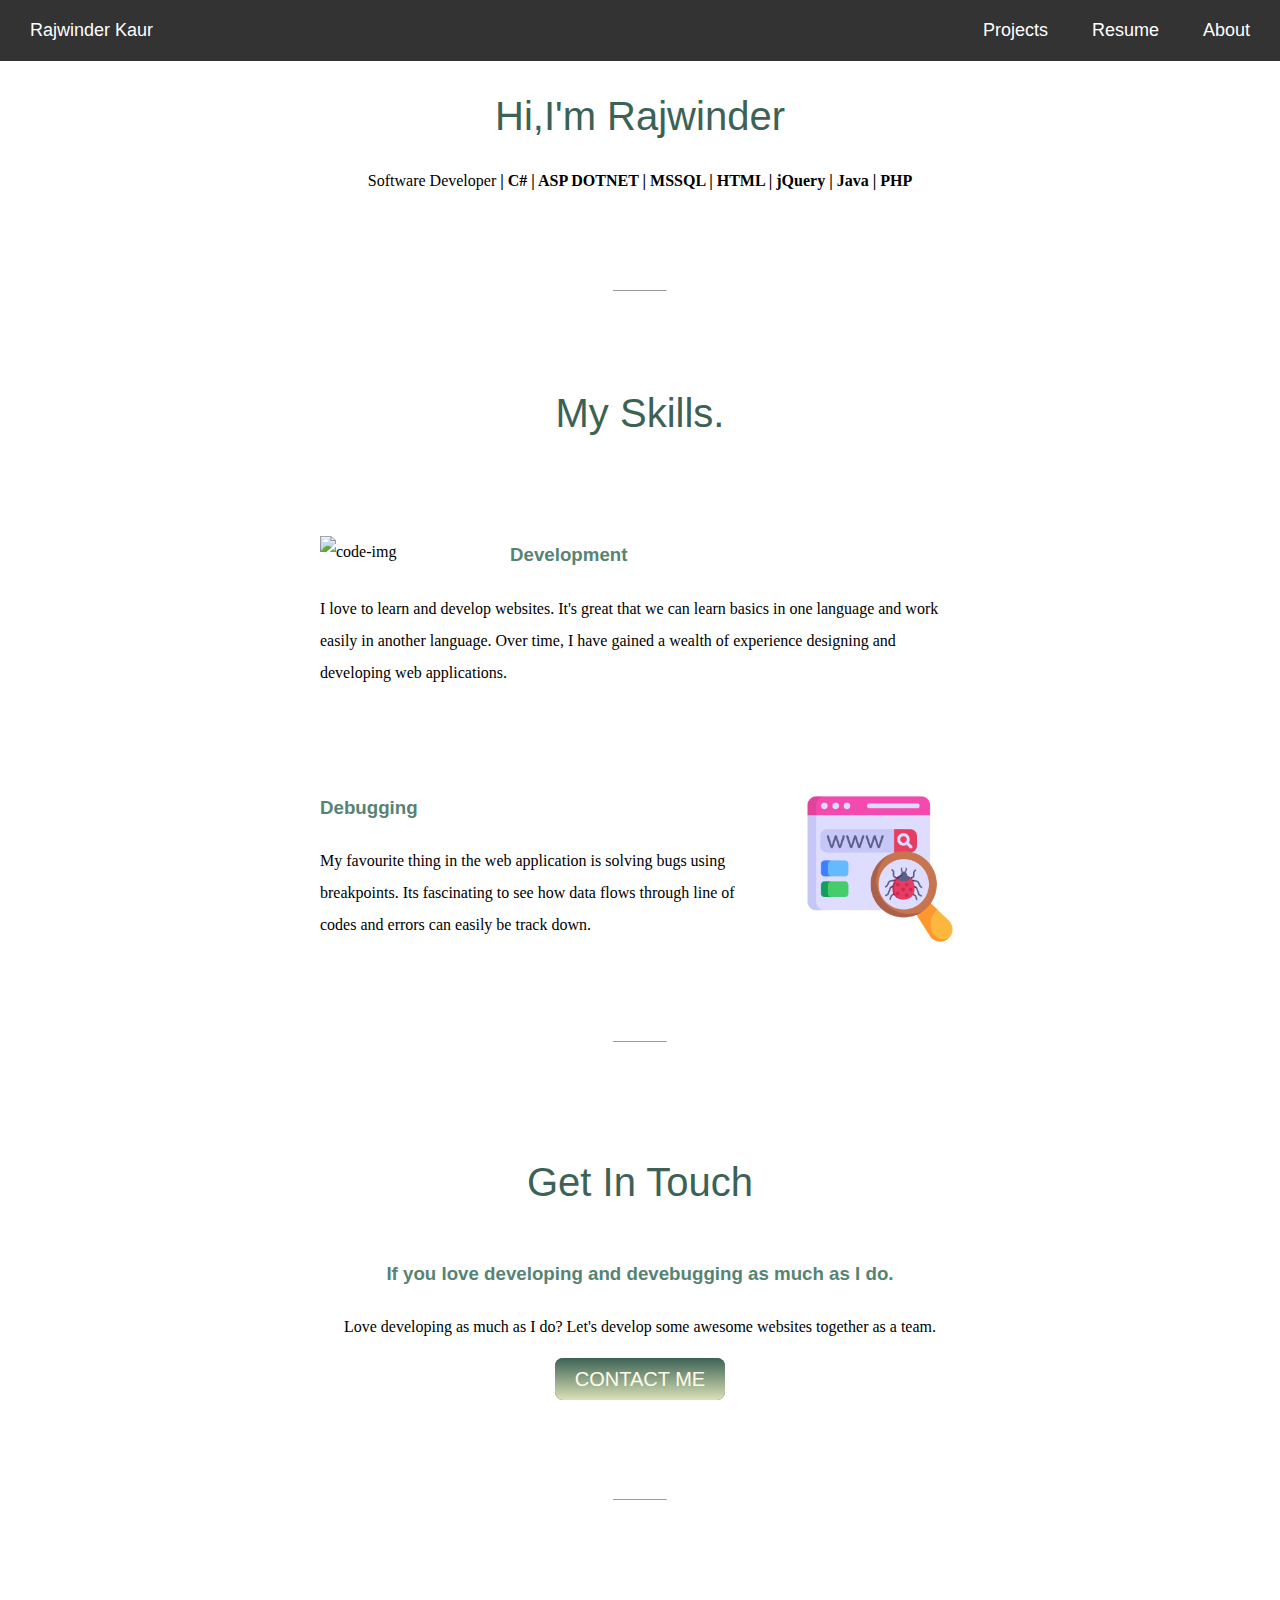
==== about.html @ 6b4570a9 "added projects, Resume and about content" ====
<!DOCTYPE html>
<html>

<head>
    <meta charset="UTF-8">
    <title>Rajwinder personal site</title>
  <link rel="stylesheet" href="css/styles.css">
  <!-- <link rel="icon" href="favicon.ico"> -->
  
  <!-- <link rel="preconnect" href="https://fonts.googleapis.com"><link rel="preconnect" href="https://fonts.gstatic.com" crossorigin><link href="https://fonts.googleapis.com/css2?family=Merriweather&family=Montserrat&family=Sacramento&display=swap" rel="stylesheet"> -->
</head>
<body>

    <div class="navbar">
        <div class="navbar-left">
            <a href="file:///Users/rajwinderkaur/Documents/workspace/PersonelWebsite/personal-site/index.html#home">Rajwinder Kaur</a>
        </div>
        <div class="navbar-right">
            <ul>
                <li><a href="projects.html">Projects</a></li>
                <li><a href="Resume.pdf">Resume</a></li>
                <li><a href="about.html">About</a></li>
            </ul>
        </div>
    </div>


    <div class="middle-container">
        <div class="profile"> 
          <h2>Hi,I'm Rajwinder</h2>
          Software
                            Developer</a><strong> | C# | ASP DOTNET | MSSQL | HTML | jQuery | Java | PHP</strong> </em>
                </p>
        </div>
        <hr>

        <div class="skills">
          <h2>My Skills.</h2>
          <div class="skill-row">
            <img class="develop-img" src="https://media3.giphy.com/media/26n7b7PjSOZJwVCmY/giphy.gif?cid=ecf05e47xksgyxcmdnj453rkwgwq5mwbppb03le8pw8mxw1b&rid=giphy.gif&ct=g" alt="code-img">
            <h3>Development</h3>
            <p>I love to learn and develop websites. It's great that we can learn basics in one language and work easily in another language. Over time, I have gained a wealth of experience designing and developing web applications.</p>
          </div>
          <div class="skill-row">
            <img class="debug-img" src="images/debug.png" alt="debug-img">
            <h3>Debugging</h3>
            <p>My favourite thing in the web application is solving bugs using breakpoints. Its fascinating to see how data flows through line of codes and errors can easily be track down. </p>
          </div>
        </div>

        <hr>
        <div class="contact-me">
          <h2>Get In Touch</h2>
          <h3>If you love developing and devebugging as much as I do.</h3>
          <p>Love developing as much as I do? Let's develop some awesome websites together as a team.</p>
          <a class="btn" href="mailto:rajwinderaujla061@gmail.com">CONTACT ME</a>
        </div>
        <hr>
      </div>
      
      
     
</body>
</html>
---- css/styles.css ----
body {
     margin: 0;
     text-align: center;
     font-family: 'Merriweather', serif;
}

h1{
    /* if a block elemnt has a width and it needs to center then use margin: 0 auto 0 auto; */
  /* width: 10%;
 margin: 0 auto;
 
 16px = 100% = 1em; */
  font-weight: 400;
  margin: 50px auto 0 auto;
  color: #212121;
font-family: sans-serif;;
line-height: 2;
}

h2{
    color: #3C6255;
    font-size: 2.5rem;
    font-family: 'Montserrat', sans-serif;
    font-weight: normal;
}

h3{
    color: #578373;
    font-family: 'Montserrat', sans-serif;
}

.skill-row {
   width: 50%;
   margin: 100px auto;
   text-align: left;
   line-height: 2;
}

.develop-img{
    width: 25%;
    float: left;
    margin-right: 30px;

}

.debug-img{
    width: 25%;
    float: right;
    margin-left : 30px;
   
}

hr {
   border-style: dotted #3C6255 6px;
   border-bottom: none;
   width: 4%;
   margin: 100px auto;
   color: grey;
}
.profile-img {
    width: 12%;
    margin-top: 50px;
}

.btn {
    background: #3C6255;
    background-image: -webkit-linear-gradient(top, #3C6255, #DAE2B6);
    background-image: -moz-linear-gradient(top, #3C6255, #DAE2B6);
    background-image: -ms-linear-gradient(top, #3C6255, #DAE2B6);
    background-image: -o-linear-gradient(top, #3C6255, #DAE2B6);
    background-image: linear-gradient(to bottom, #3C6255, #DAE2B6);
    -webkit-border-radius: 8;
    -moz-border-radius: 8;
    border-radius: 8px;
    font-family: Arial;
    color: #ffffff;
    font-size: 20px;
    margin-top: 20px;
    padding: 10px 20px 10px 20px;
    text-decoration: none;
  }
  
  .btn:hover {
    background: #DAE2B6;
    background-image: -webkit-linear-gradient(top, #DAE2B6, #3C6255);
    background-image: -moz-linear-gradient(top, #DAE2B6, #3C6255);
    background-image: -ms-linear-gradient(top, #DAE2B6, #3C6255);
    background-image: -o-linear-gradient(top, #DAE2B6, #3C6255);
    background-image: linear-gradient(to bottom, #DAE2B6, #3C6255);
    text-decoration: none;
  }

.contact-me{
    line-height: 2;
}

.bottom-container {
    background-color: #3C6255;
    margin-top: 50px;
    padding-top: 30px;
}

.footer-copyright{
    color: #EAF6F6;
    font-size: 0.75rem;
    padding: 10px 0;
    margin-top: 12px;
    margin-bottom: 0px;
    padding-bottom: 0px;
}

.contact-me a {
    color: #FFFBE9;
    margin-right: 5px;
    font-family: 'Montserrat', sans-serif;
    margin: 10px 20px;
    text-decoration: none;
    bottom: 20px;
}

a:hover{
    color: #EAF6F6;
} 

.develop-skill-description{
    clear: left;
}

.debug-skill-description{
    clear: right;
}


.navbar {
    display: flex;
    align-items: center; /* Align items vertically */
    justify-content: space-between; /* Space out items evenly */
    background-color: #333;
    color: white;
    padding: 10px 20px;
}

.navbar-left {
    display: flex;
    align-items: center;
    font-family: 'Montserrat', sans-serif;
}

.navbar-left a {
    color: white;
    text-decoration: none;
    font-size: 18px; /* Increase font size */
    padding: 10px; /* Increase padding */
    font-family: 'Montserrat', sans-serif;
}

.navbar-right ul {
    list-style-type: none;
    padding: 0;
    margin: 0;
}

.navbar-right ul li {
    display: inline;
    margin-left: 20px; /* Add spacing between list items */
}

.navbar-right ul li:first-child {
    margin-left: 0; /* Remove left margin from the first list item */
}

.navbar-right ul li a {
    color: white;
    text-decoration: none;
    font-size: 18px; /* Increase font size */
    padding: 10px; /* Increase padding */
    font-family: 'Montserrat', sans-serif;
}


.navbar a:hover {
    color: black;
}

/* Style for the main content */
.content {
    text-align: center;
    padding: 20px 30px;
}

/* Style for the image */
.content img {
    max-width: 100%;
    height: 200px; /* Set the height to 50px */
    margin-bottom: 20px;
    display: block; /* Center the image */
    margin-left: auto;
    margin-right: auto;
    margin-top: 150px;
}

.content p {
    color: #212121;
    font-family: 'Montserrat', sans-serif;
}

.content ul li a i {
    font-size: 3.2rem;
}

.content ul li a {
    color: #212121;
}

.content ul {
    list-style: none;
    display: flex; /* Use flexbox to arrange items horizontally */
    justify-content: center; /* Align items horizontally in the center */
    margin-right: 20px;
}

.content li {
    margin-right: 20px; /* Add spacing between list items */
}
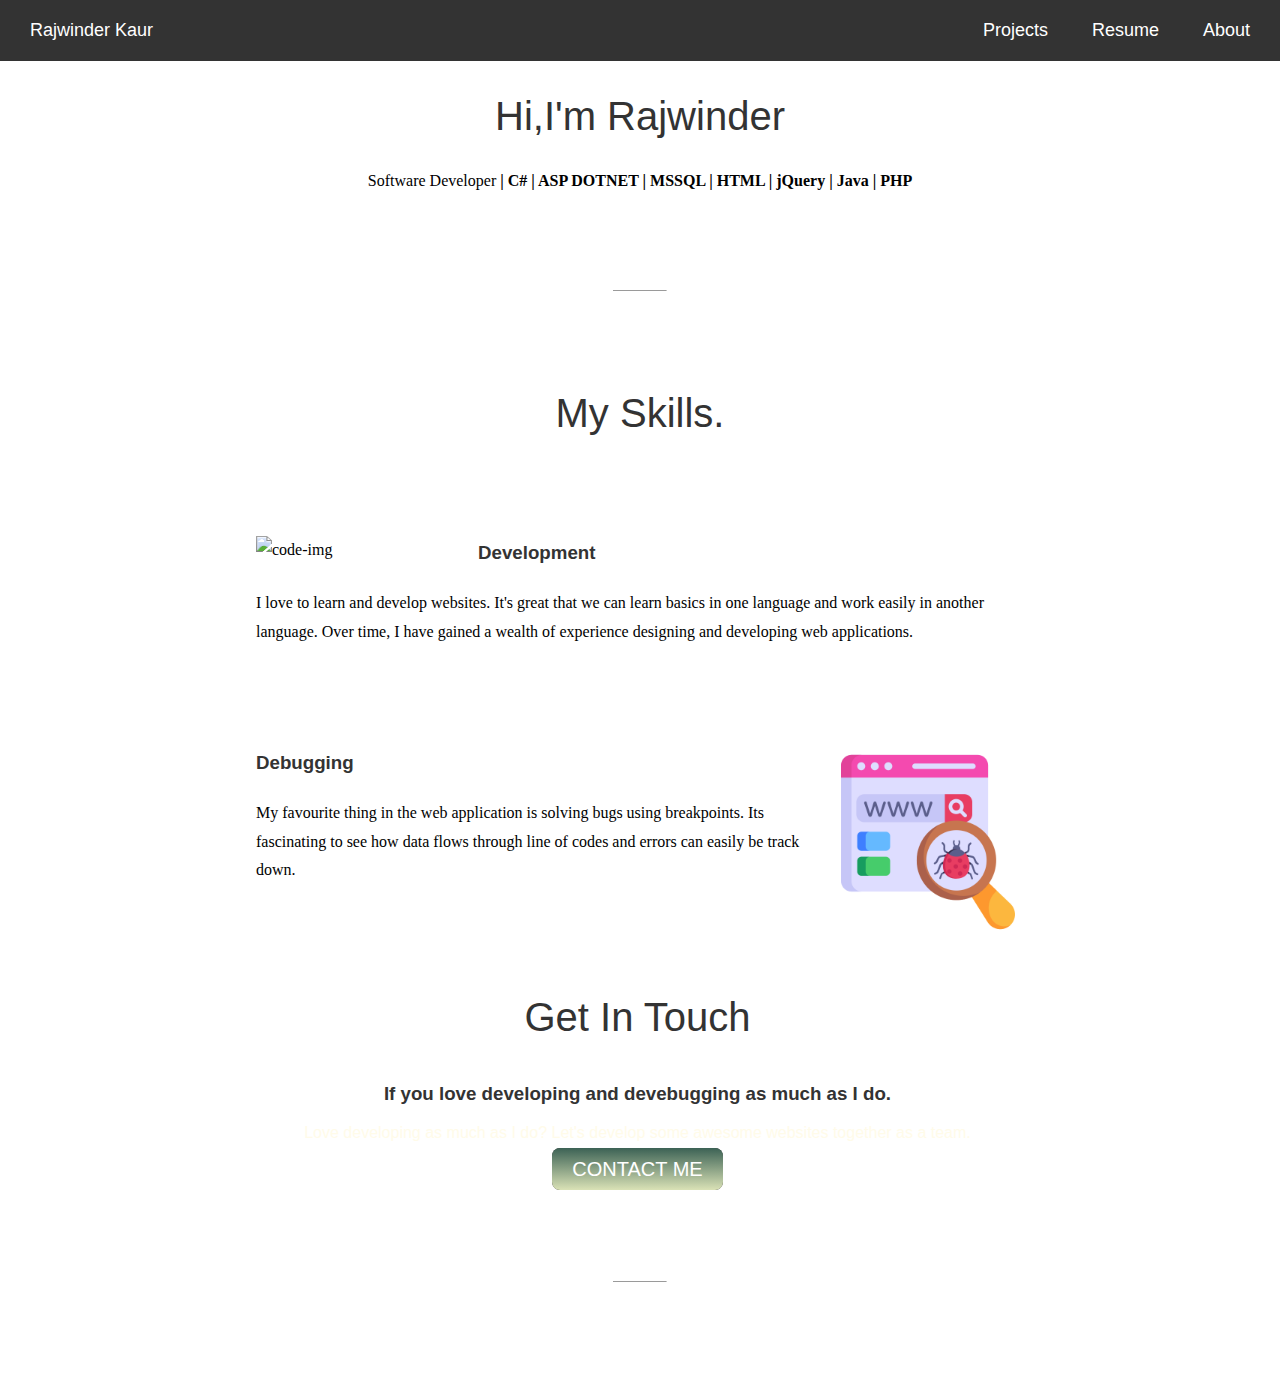
==== commit 827cf9e2: "added projects" ====
--- a/about.html
+++ b/about.html
@@ -47,8 +47,6 @@
             <p>My favourite thing in the web application is solving bugs using breakpoints. Its fascinating to see how data flows through line of codes and errors can easily be track down. </p>
           </div>
         </div>
-
-        <hr>
         <div class="contact-me">
           <h2>Get In Touch</h2>
           <h3>If you love developing and devebugging as much as I do.</h3>
--- a/css/styles.css
+++ b/css/styles.css
@@ -5,11 +5,7 @@
 }
 
 h1{
-    /* if a block elemnt has a width and it needs to center then use margin: 0 auto 0 auto; */
-  /* width: 10%;
- margin: 0 auto;
- 
- 16px = 100% = 1em; */
+
   font-weight: 400;
   margin: 50px auto 0 auto;
   color: #212121;
@@ -18,22 +14,22 @@
 }
 
 h2{
-    color: #3C6255;
+    color: #333;
     font-size: 2.5rem;
     font-family: 'Montserrat', sans-serif;
     font-weight: normal;
 }
 
 h3{
-    color: #578373;
+    color: #333;
     font-family: 'Montserrat', sans-serif;
 }
 
 .skill-row {
-   width: 50%;
+   width: 60%;
    margin: 100px auto;
    text-align: left;
-   line-height: 2;
+   line-height: 1.8;
 }
 
 .develop-img{
@@ -47,11 +43,11 @@
     width: 25%;
     float: right;
     margin-left : 30px;
-   
+    border-radius: 20px;
 }
 
 hr {
-   border-style: dotted #3C6255 6px;
+   border-style: dotted #333 6px;
    border-bottom: none;
    width: 4%;
    margin: 100px auto;
@@ -63,7 +59,7 @@
 }
 
 .btn {
-    background: #3C6255;
+    background: #333;
     background-image: -webkit-linear-gradient(top, #3C6255, #DAE2B6);
     background-image: -moz-linear-gradient(top, #3C6255, #DAE2B6);
     background-image: -ms-linear-gradient(top, #3C6255, #DAE2B6);
@@ -90,36 +86,32 @@
     text-decoration: none;
   }
 
-.contact-me{
-    line-height: 2;
-}
 
 .bottom-container {
-    background-color: #3C6255;
+    background-color: #333;
     margin-top: 50px;
     padding-top: 30px;
 }
 
-.footer-copyright{
-    color: #EAF6F6;
-    font-size: 0.75rem;
-    padding: 10px 0;
-    margin-top: 12px;
-    margin-bottom: 0px;
-    padding-bottom: 0px;
-}
-
-.contact-me a {
+
+.contact-me, .skill-row a {
     color: #FFFBE9;
     margin-right: 5px;
     font-family: 'Montserrat', sans-serif;
-    margin: 10px 20px;
     text-decoration: none;
     bottom: 20px;
 }
 
+.contact-me h2{
+    padding: 10px 20px 10px 20px;
+}
+
+.skill-row a {
+    color: #333;
+}
+
 a:hover{
-    color: #EAF6F6;
+    color: #DAE2B6;
 } 
 
 .develop-skill-description{
@@ -196,7 +188,7 @@
     display: block; /* Center the image */
     margin-left: auto;
     margin-right: auto;
-    margin-top: 150px;
+    margin-top: 90px;
 }
 
 .content p {
@@ -222,3 +214,9 @@
 .content li {
     margin-right: 20px; /* Add spacing between list items */
 }
+
+
+/*project page CSS*/
+/* .skills ol{
+   list-style-type: none;
+} */
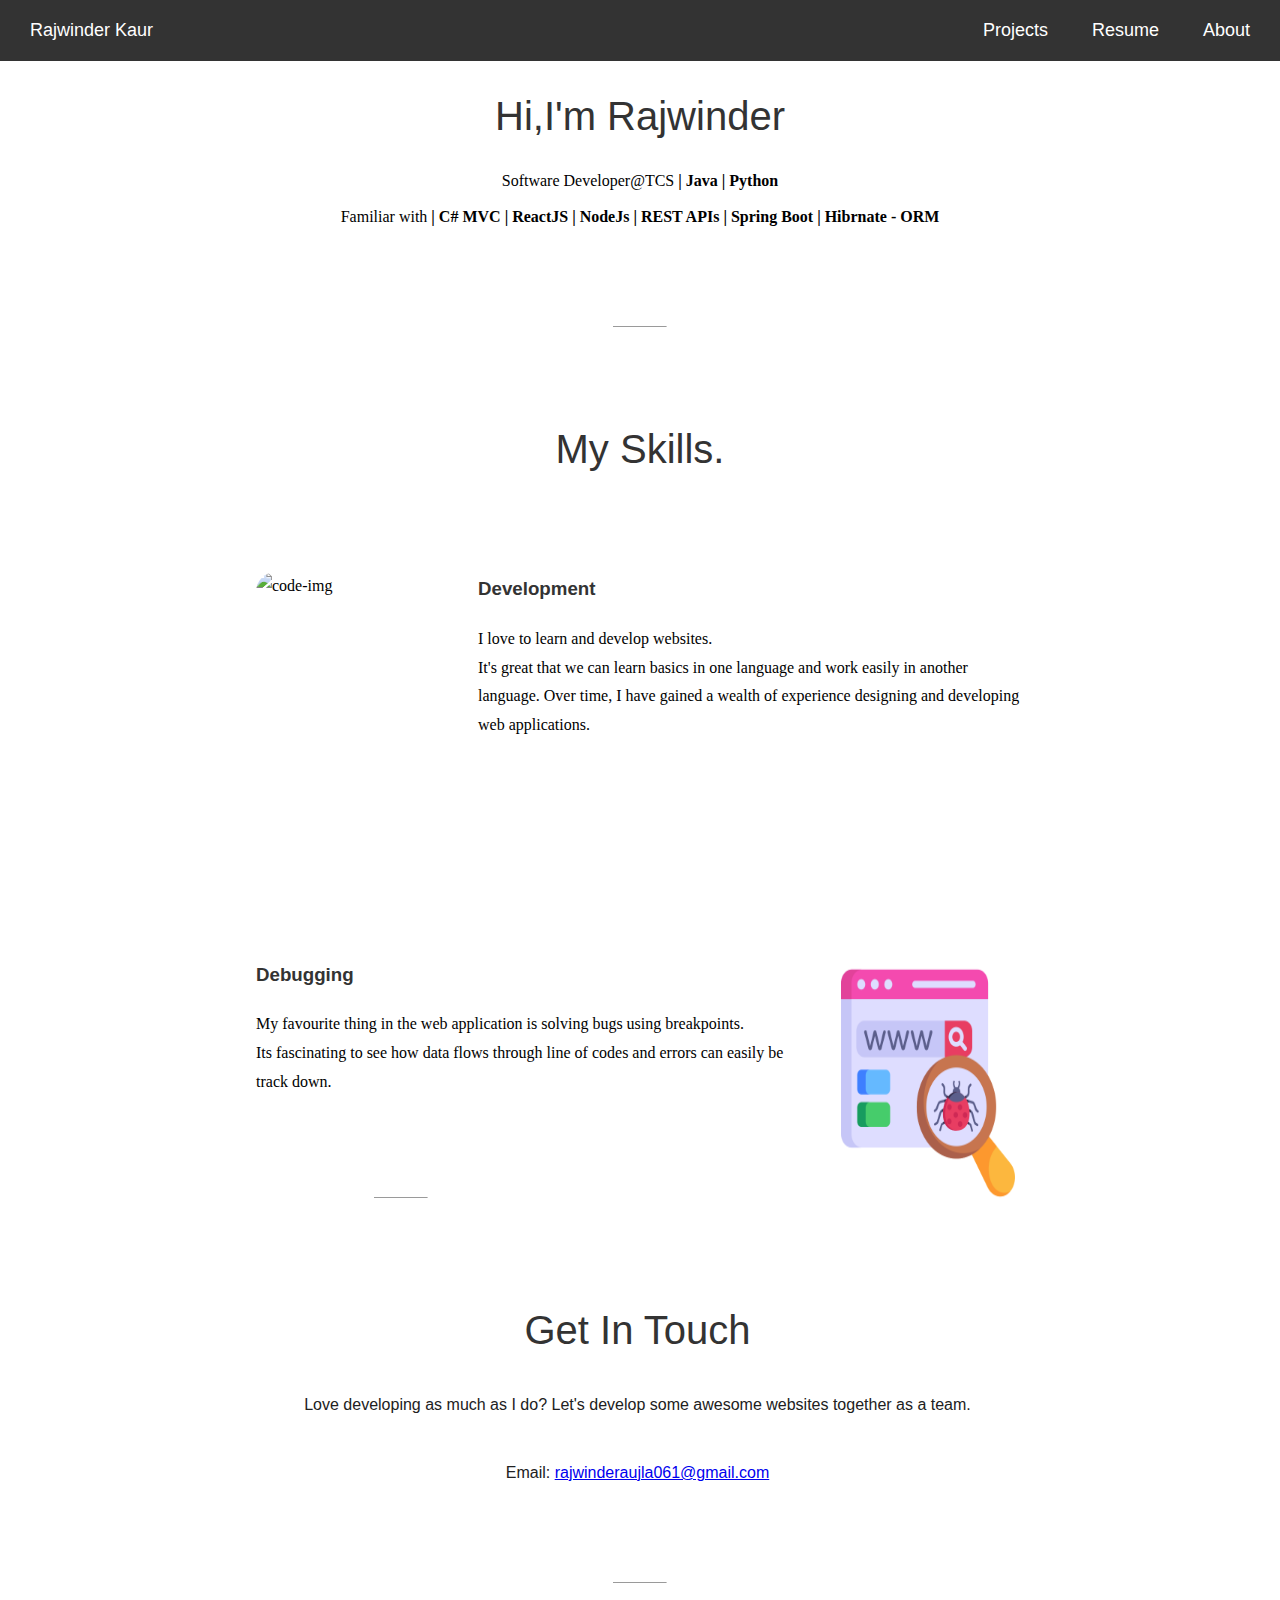
==== commit da5dc642: "Added the Project content" ====
--- a/about.html
+++ b/about.html
@@ -5,12 +5,8 @@
     <meta charset="UTF-8">
     <title>Rajwinder personal site</title>
   <link rel="stylesheet" href="css/styles.css">
-  <!-- <link rel="icon" href="favicon.ico"> -->
-  
-  <!-- <link rel="preconnect" href="https://fonts.googleapis.com"><link rel="preconnect" href="https://fonts.gstatic.com" crossorigin><link href="https://fonts.googleapis.com/css2?family=Merriweather&family=Montserrat&family=Sacramento&display=swap" rel="stylesheet"> -->
 </head>
 <body>
-
     <div class="navbar">
         <div class="navbar-left">
             <a href="file:///Users/rajwinderkaur/Documents/workspace/PersonelWebsite/personal-site/index.html#home">Rajwinder Kaur</a>
@@ -28,8 +24,8 @@
     <div class="middle-container">
         <div class="profile"> 
           <h2>Hi,I'm Rajwinder</h2>
-          Software
-                            Developer</a><strong> | C# | ASP DOTNET | MSSQL | HTML | jQuery | Java | PHP</strong> </em>
+          Software Developer@TCS <strong> | Java | Python</strong><br/><br/>
+          Familiar with <strong> | C# MVC | ReactJS | NodeJs | REST APIs | Spring Boot | Hibrnate - ORM</strong>
                 </p>
         </div>
         <hr>
@@ -39,21 +35,22 @@
           <div class="skill-row">
             <img class="develop-img" src="https://media3.giphy.com/media/26n7b7PjSOZJwVCmY/giphy.gif?cid=ecf05e47xksgyxcmdnj453rkwgwq5mwbppb03le8pw8mxw1b&rid=giphy.gif&ct=g" alt="code-img">
             <h3>Development</h3>
-            <p>I love to learn and develop websites. It's great that we can learn basics in one language and work easily in another language. Over time, I have gained a wealth of experience designing and developing web applications.</p>
+            <p>I love to learn and develop websites.<br/> It's great that we can learn basics in one language and work easily in another language. Over time, I have gained a wealth of experience designing and developing web applications.</p>
           </div>
+          <br/>
           <div class="skill-row">
             <img class="debug-img" src="images/debug.png" alt="debug-img">
             <h3>Debugging</h3>
-            <p>My favourite thing in the web application is solving bugs using breakpoints. Its fascinating to see how data flows through line of codes and errors can easily be track down. </p>
+            <p>My favourite thing in the web application is solving bugs using breakpoints. <br/>Its fascinating to see how data flows through line of codes and errors can easily be track down. </p>
           </div>
         </div>
+        <hr/>
         <div class="contact-me">
           <h2>Get In Touch</h2>
-          <h3>If you love developing and devebugging as much as I do.</h3>
           <p>Love developing as much as I do? Let's develop some awesome websites together as a team.</p>
-          <a class="btn" href="mailto:rajwinderaujla061@gmail.com">CONTACT ME</a>
+          <br/><p>Email: <a href="mailto:rajwinderaujla06@gmail.com">rajwinderaujla061@gmail.com</a></p>
         </div>
-        <hr>
+        <hr/>
       </div>
       
       
--- a/css/styles.css
+++ b/css/styles.css
@@ -1,222 +1,254 @@
 body {
-     margin: 0;
-     text-align: center;
-     font-family: 'Merriweather', serif;
-}
-
-h1{
-
+  margin: 0;
+  text-align: center;
+  font-family: "Merriweather", serif;
+}
+
+h1 {
   font-weight: 400;
   margin: 50px auto 0 auto;
   color: #212121;
-font-family: sans-serif;;
-line-height: 2;
-}
-
-h2{
-    color: #333;
-    font-size: 2.5rem;
-    font-family: 'Montserrat', sans-serif;
-    font-weight: normal;
-}
-
-h3{
-    color: #333;
-    font-family: 'Montserrat', sans-serif;
+  font-family: sans-serif;
+  line-height: 2;
+}
+
+h2 {
+  color: #333;
+  font-size: 2.5rem;
+  font-family: "Montserrat", sans-serif;
+  font-weight: normal;
+}
+
+h3 {
+  color: #333;
+  font-family: "Montserrat", sans-serif;
 }
 
 .skill-row {
-   width: 60%;
-   margin: 100px auto;
-   text-align: left;
-   line-height: 1.8;
-}
-
-.develop-img{
-    width: 25%;
-    float: left;
-    margin-right: 30px;
-
-}
-
-.debug-img{
-    width: 25%;
-    float: right;
-    margin-left : 30px;
-    border-radius: 20px;
+  width: 60%;
+  margin: 100px auto;
+  text-align: left;
+  line-height: 1.8;
+}
+
+.develop-img {
+  width: 25%;
+  float: left;
+  margin-right: 30px;
+  height: 250px;
+  border-radius: 20px;
+}
+
+.debug-img {
+  height: 250px;
+  width: 25%;
+  float: right;
+  margin-left: 30px;
+  border-radius: 20px;
 }
 
 hr {
-   border-style: dotted #333 6px;
-   border-bottom: none;
-   width: 4%;
-   margin: 100px auto;
-   color: grey;
+  border-style: dotted #333 6px;
+  border-bottom: none;
+  width: 4%;
+  margin: 100px auto;
+  color: grey;
 }
 .profile-img {
-    width: 12%;
-    margin-top: 50px;
+  width: 12%;
+  margin-top: 50px;
 }
 
 .btn {
-    background: #333;
-    background-image: -webkit-linear-gradient(top, #3C6255, #DAE2B6);
-    background-image: -moz-linear-gradient(top, #3C6255, #DAE2B6);
-    background-image: -ms-linear-gradient(top, #3C6255, #DAE2B6);
-    background-image: -o-linear-gradient(top, #3C6255, #DAE2B6);
-    background-image: linear-gradient(to bottom, #3C6255, #DAE2B6);
-    -webkit-border-radius: 8;
-    -moz-border-radius: 8;
-    border-radius: 8px;
-    font-family: Arial;
-    color: #ffffff;
-    font-size: 20px;
-    margin-top: 20px;
-    padding: 10px 20px 10px 20px;
-    text-decoration: none;
-  }
-  
-  .btn:hover {
-    background: #DAE2B6;
-    background-image: -webkit-linear-gradient(top, #DAE2B6, #3C6255);
-    background-image: -moz-linear-gradient(top, #DAE2B6, #3C6255);
-    background-image: -ms-linear-gradient(top, #DAE2B6, #3C6255);
-    background-image: -o-linear-gradient(top, #DAE2B6, #3C6255);
-    background-image: linear-gradient(to bottom, #DAE2B6, #3C6255);
-    text-decoration: none;
-  }
-
+  background: #333;
+  background-image: -webkit-linear-gradient(top, #3c6255, #dae2b6);
+  background-image: -moz-linear-gradient(top, #3c6255, #dae2b6);
+  background-image: -ms-linear-gradient(top, #3c6255, #dae2b6);
+  background-image: -o-linear-gradient(top, #3c6255, #dae2b6);
+  background-image: linear-gradient(to bottom, #3c6255, #dae2b6);
+  -webkit-border-radius: 8;
+  -moz-border-radius: 8;
+  border-radius: 8px;
+  font-family: Arial;
+  color: #ffffff;
+  font-size: 20px;
+  margin-top: 20px;
+  padding: 10px 20px 10px 20px;
+  text-decoration: none;
+}
+
+.btn:hover {
+  background: #dae2b6;
+  background-image: -webkit-linear-gradient(top, #dae2b6, #3c6255);
+  background-image: -moz-linear-gradient(top, #dae2b6, #3c6255);
+  background-image: -ms-linear-gradient(top, #dae2b6, #3c6255);
+  background-image: -o-linear-gradient(top, #dae2b6, #3c6255);
+  background-image: linear-gradient(to bottom, #dae2b6, #3c6255);
+  text-decoration: none;
+}
 
 .bottom-container {
-    background-color: #333;
-    margin-top: 50px;
-    padding-top: 30px;
-}
-
-
-.contact-me, .skill-row a {
-    color: #FFFBE9;
-    margin-right: 5px;
-    font-family: 'Montserrat', sans-serif;
-    text-decoration: none;
-    bottom: 20px;
-}
-
-.contact-me h2{
-    padding: 10px 20px 10px 20px;
-}
-
+  background-color: #333;
+  margin-top: 50px;
+  padding-top: 30px;
+}
+
+.contact-me,
 .skill-row a {
-    color: #333;
-}
-
-a:hover{
-    color: #DAE2B6;
-} 
-
-.develop-skill-description{
-    clear: left;
-}
-
-.debug-skill-description{
-    clear: right;
-}
-
+  color: #fffbe9;
+  margin-right: 5px;
+  font-family: "Montserrat", sans-serif;
+  text-decoration: none;
+  bottom: 20px;
+}
+
+.contact-me h2 {
+  padding: 10px 20px 10px 20px;
+}
+.contact-me p {
+  color: #212121;
+}
+
+.skill-row a {
+  color: lightslategray;
+  font-style: italic;
+}
+
+a:hover {
+  color: #dae2b6;
+}
+
+.develop-skill-description {
+  clear: left;
+}
+
+.debug-skill-description {
+  clear: right;
+}
 
 .navbar {
-    display: flex;
-    align-items: center; /* Align items vertically */
-    justify-content: space-between; /* Space out items evenly */
-    background-color: #333;
-    color: white;
-    padding: 10px 20px;
+  display: flex;
+  align-items: center; /* Align items vertically */
+  justify-content: space-between; /* Space out items evenly */
+  background-color: #333;
+  color: white;
+  padding: 10px 20px;
 }
 
 .navbar-left {
-    display: flex;
-    align-items: center;
-    font-family: 'Montserrat', sans-serif;
+  display: flex;
+  align-items: center;
+  font-family: "Montserrat", sans-serif;
 }
 
 .navbar-left a {
-    color: white;
-    text-decoration: none;
-    font-size: 18px; /* Increase font size */
-    padding: 10px; /* Increase padding */
-    font-family: 'Montserrat', sans-serif;
+  color: white;
+  text-decoration: none;
+  font-size: 18px; /* Increase font size */
+  padding: 10px; /* Increase padding */
+  font-family: "Montserrat", sans-serif;
 }
 
 .navbar-right ul {
-    list-style-type: none;
-    padding: 0;
-    margin: 0;
+  list-style-type: none;
+  padding: 0;
+  margin: 0;
+}
+
+.projects-type ul {
+  list-style-type: none;
+}
+
+.projects-type ul li a {
+  margin-right: 5px;
+  font-size: 1.5rem;
+  font-family: "Montserrat", sans-serif;
+  text-decoration: underline;
+  color: #333;
+}
+.projects-type a:hover {
+  color: #dae2b6;
 }
 
 .navbar-right ul li {
-    display: inline;
-    margin-left: 20px; /* Add spacing between list items */
+  display: inline;
+  margin-left: 20px; /* Add spacing between list items */
 }
 
 .navbar-right ul li:first-child {
-    margin-left: 0; /* Remove left margin from the first list item */
+  margin-left: 0; /* Remove left margin from the first list item */
 }
 
 .navbar-right ul li a {
-    color: white;
-    text-decoration: none;
-    font-size: 18px; /* Increase font size */
-    padding: 10px; /* Increase padding */
-    font-family: 'Montserrat', sans-serif;
-}
-
+  color: white;
+  text-decoration: none;
+  font-size: 18px; /* Increase font size */
+  padding: 10px; /* Increase padding */
+  font-family: "Montserrat", sans-serif;
+}
 
 .navbar a:hover {
-    color: black;
+  color: black;
 }
 
 /* Style for the main content */
 .content {
-    text-align: center;
-    padding: 20px 30px;
+  text-align: center;
+  padding: 20px 30px;
 }
 
 /* Style for the image */
 .content img {
-    max-width: 100%;
-    height: 200px; /* Set the height to 50px */
-    margin-bottom: 20px;
-    display: block; /* Center the image */
-    margin-left: auto;
-    margin-right: auto;
-    margin-top: 90px;
+  max-width: 100%;
+  height: 200px; /* Set the height to 50px */
+  margin-bottom: 20px;
+  display: block; /* Center the image */
+  margin-left: auto;
+  margin-right: auto;
+  margin-top: 90px;
 }
 
 .content p {
-    color: #212121;
-    font-family: 'Montserrat', sans-serif;
+  color: #212121;
+  font-family: "Montserrat", sans-serif;
 }
 
 .content ul li a i {
-    font-size: 3.2rem;
+  font-size: 3.2rem;
 }
 
 .content ul li a {
-    color: #212121;
+  color: #212121;
 }
 
 .content ul {
-    list-style: none;
-    display: flex; /* Use flexbox to arrange items horizontally */
-    justify-content: center; /* Align items horizontally in the center */
-    margin-right: 20px;
+  list-style: none;
+  display: flex; /* Use flexbox to arrange items horizontally */
+  justify-content: center; /* Align items horizontally in the center */
+  margin-right: 20px;
 }
 
 .content li {
-    margin-right: 20px; /* Add spacing between list items */
-}
-
+  margin-right: 20px; /* Add spacing between list items */
+}
 
 /*project page CSS*/
 /* .skills ol{
    list-style-type: none;
 } */
+
+nav {
+  background-color: #333;
+  color: white;
+  padding: 10px;
+  text-align: center;
+}
+nav a {
+  color: white;
+  margin: 0 15px;
+  text-decoration: none;
+}
+section {
+  padding: 20px;
+  margin: 20px 0;
+}
